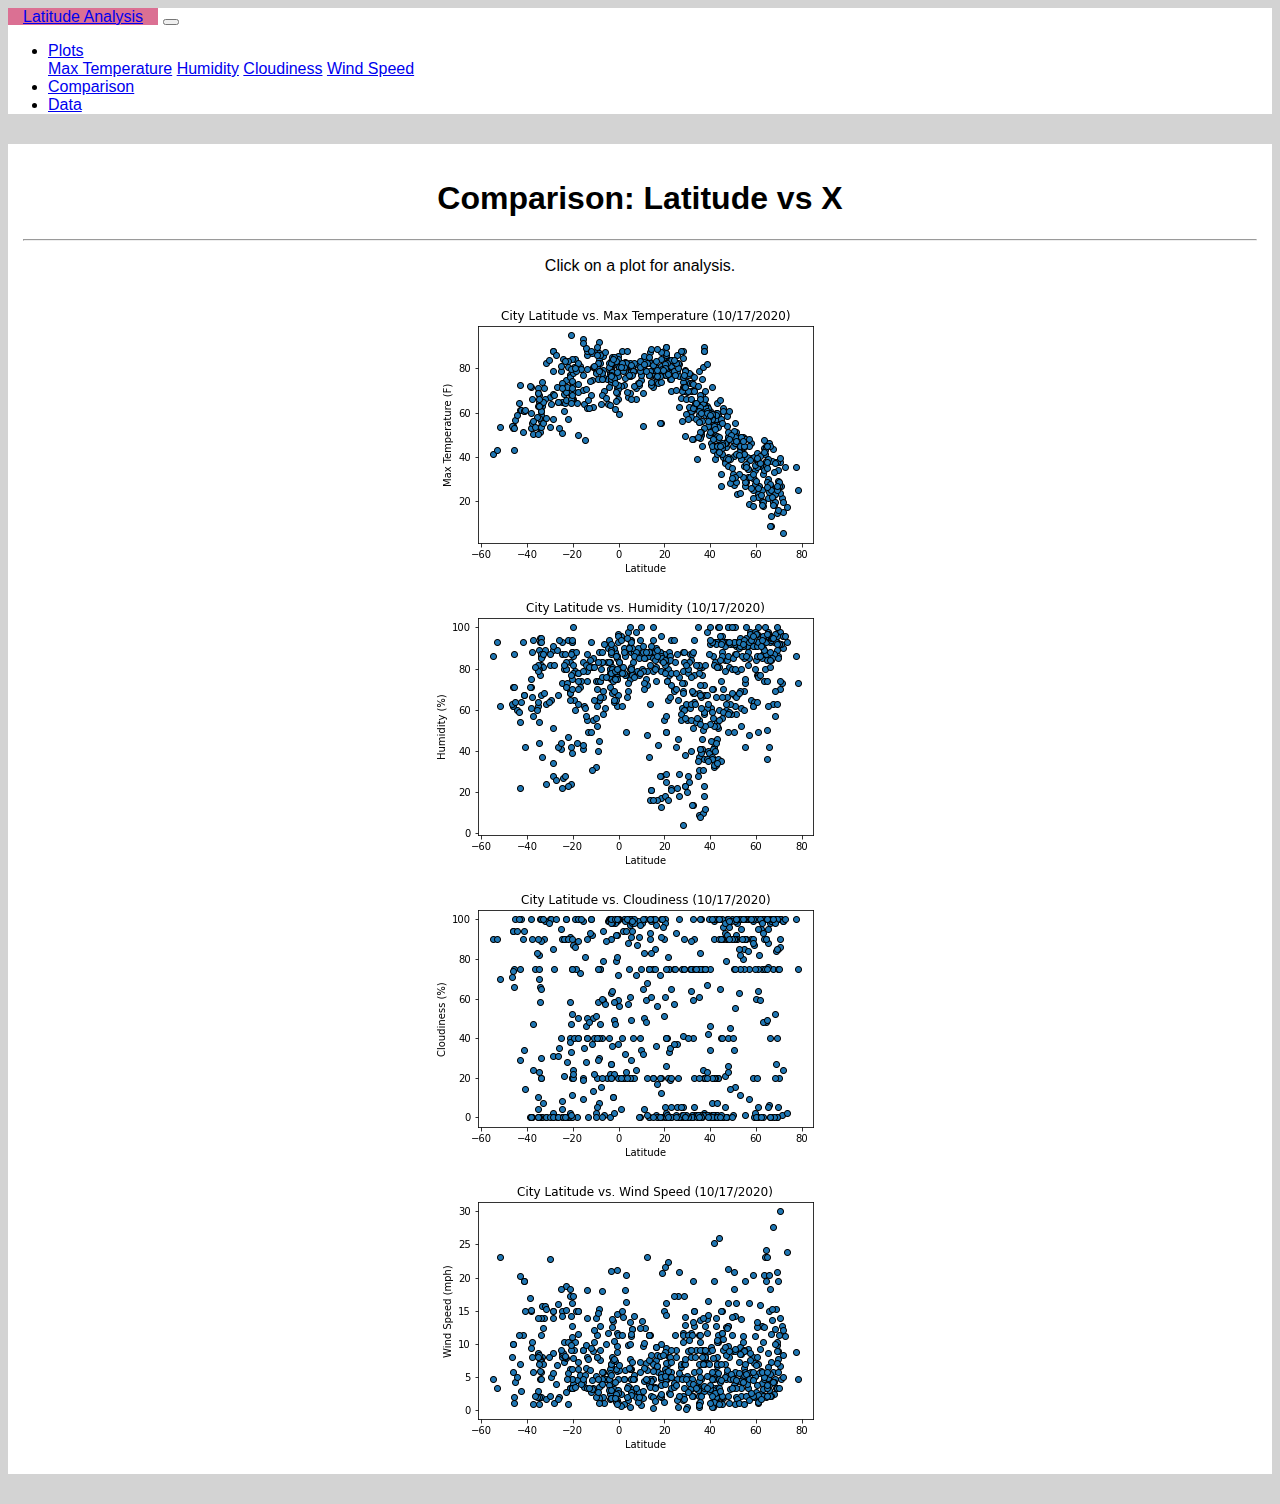
==== comparison.html @ 50080494 "added comparison page" ====
<!doctype html>
<html lang="en">
  <head>
    <meta charset="utf-8">
    <meta name="viewport" content="width=device-width, initial-scale=1, shrink-to-fit=no">

    <link rel="stylesheet" href="https://cdn.jsdelivr.net/npm/bootstrap@4.5.3/dist/css/bootstrap.min.css" integrity="sha384-TX8t27EcRE3e/ihU7zmQxVncDAy5uIKz4rEkgIXeMed4M0jlfIDPvg6uqKI2xXr2" crossorigin="anonymous">
    <link rel="stylesheet" href="style.css">

    <title>Comparison</title>
  </head>
  <body>
    <nav class="navbar navbar-expand-md navbar-light">
        <a class="navbar-brand" href="index.html">Latitude Analysis</a>
        <button class="navbar-toggler" type="button" data-toggle="collapse" data-target="#navbarSupportedContent" aria-controls="navbarSupportedContent" aria-expanded="false" aria-label="Toggle navigation">
          <span class="navbar-toggler-icon"></span>
        </button>
    
        <div class="collapse navbar-collapse" id="navbarSupportedContent">
          <ul class="navbar-nav ml-auto">
            <li class="nav-item dropdown">
              <a class="nav-link dropdown-toggle" href="#" id="navbarDropdown" role="button" data-toggle="dropdown" aria-haspopup="true" aria-expanded="false">
                Plots
              </a>
              <div class="dropdown-menu" aria-labelledby="navbarDropdown">
                <a class="dropdown-item" href="viz1.html">Max Temperature</a>
                <a class="dropdown-item" href="viz2.html">Humidity</a>
                <a class="dropdown-item" href="viz3.html">Cloudiness</a>
                <a class="dropdown-item" href="viz4.html">Wind Speed</a>
              </div>
            </li>
            <li class="nav-item">
                <a class="nav-link" href="comparison.html">Comparison</a>
            </li>
            <li class="nav-item">
                <a class="nav-link" href="data.html">Data</a>
            </li>
          </ul>
        </div>
      </nav>

        <div class="container comparison-box">
            <div class="row">
                <div class="col-12">
                    
                        <h1>Comparison: Latitude vs X</h1>
                        <hr>
                        <p>Click on a plot for analysis.</p>
                    
                </div>
            </div>
            
                
                    
                        <div class="row">
                            <div class="col-12 col-sm-12 col-md-6 col-lg-6">
                                
                                <a href="viz1.html"><img class="comp-plot" src="resources/plot1.png" alt="Plot 1"></a>
                            </div>
                            <div class="col-12 col-sm-12 col-md-6 col-lg-6">
                                
                                <a href="viz2.html"><img class="comp-plot" src="resources/plot2.png" alt="Plot 2"></a>
                            </div>
                        </div>
                        <div class="row">
                            <div class="col-12 col-sm-12 col-md-6 col-lg-6">
                                
                                <a href="viz3.html"><img class="comp-plot" src="resources/plot3.png" alt="Plot 3"></a>
                            </div>
                            <div class="col-12 col-sm-12 col-md-6 col-lg-6">
                                
                                <a href="viz4.html"><img class="comp-plot" src="resources/plot4.png" alt="Plot 4"></a>
                            </div>
                        </div>
                    
                
            
        </div>
    
    <script src="https://code.jquery.com/jquery-3.5.1.slim.min.js" integrity="sha384-DfXdz2htPH0lsSSs5nCTpuj/zy4C+OGpamoFVy38MVBnE+IbbVYUew+OrCXaRkfj" crossorigin="anonymous"></script>
    <script src="https://cdn.jsdelivr.net/npm/popper.js@1.16.1/dist/umd/popper.min.js" integrity="sha384-9/reFTGAW83EW2RDu2S0VKaIzap3H66lZH81PoYlFhbGU+6BZp6G7niu735Sk7lN" crossorigin="anonymous"></script>
    <script src="https://cdn.jsdelivr.net/npm/bootstrap@4.5.3/dist/js/bootstrap.min.js" integrity="sha384-w1Q4orYjBQndcko6MimVbzY0tgp4pWB4lZ7lr30WKz0vr/aWKhXdBNmNb5D92v7s" crossorigin="anonymous"></script>
    
  </body>
</html>
---- style.css ----
body {
    font-family: Calibri, Arial, sans-serif;
    background: lightgrey;
}

.navbar {
    padding: 0;
}

.navbar-light {
    background: white;
}

.navbar-brand {
    background: palevioletred;
    padding-left: 15px;
    padding-right: 15px;
}

@media (max-width: 768px) {
.navbar {
    background: palevioletred;
    }
}

.container {
    margin-top: 30px;
    margin-bottom: 30px;
}

.main-box {
    padding: 15px;
    background: white;
}

.main-box img{
    margin: auto;
    display: block;
}

.viz-box {
    padding: 15px;
    background: white;
    text-align: center;
}


@media (max-width: 576px) {
    .container {
        margin: 0;
        padding: 0;
        }
    }

.tiny-plot {
    height: 100px;
    width: 150px;
}

@media (max-width: 992px) {
    .plot {
        height: 248px;
        width: 372px;
        }
    }

.comparison-box {
    padding: 15px;
    background: white;
    text-align: center;
}

@media (max-width: 992px) {
    .comp-plot {
        height: 228px;
        width: 342px;
        }
    }
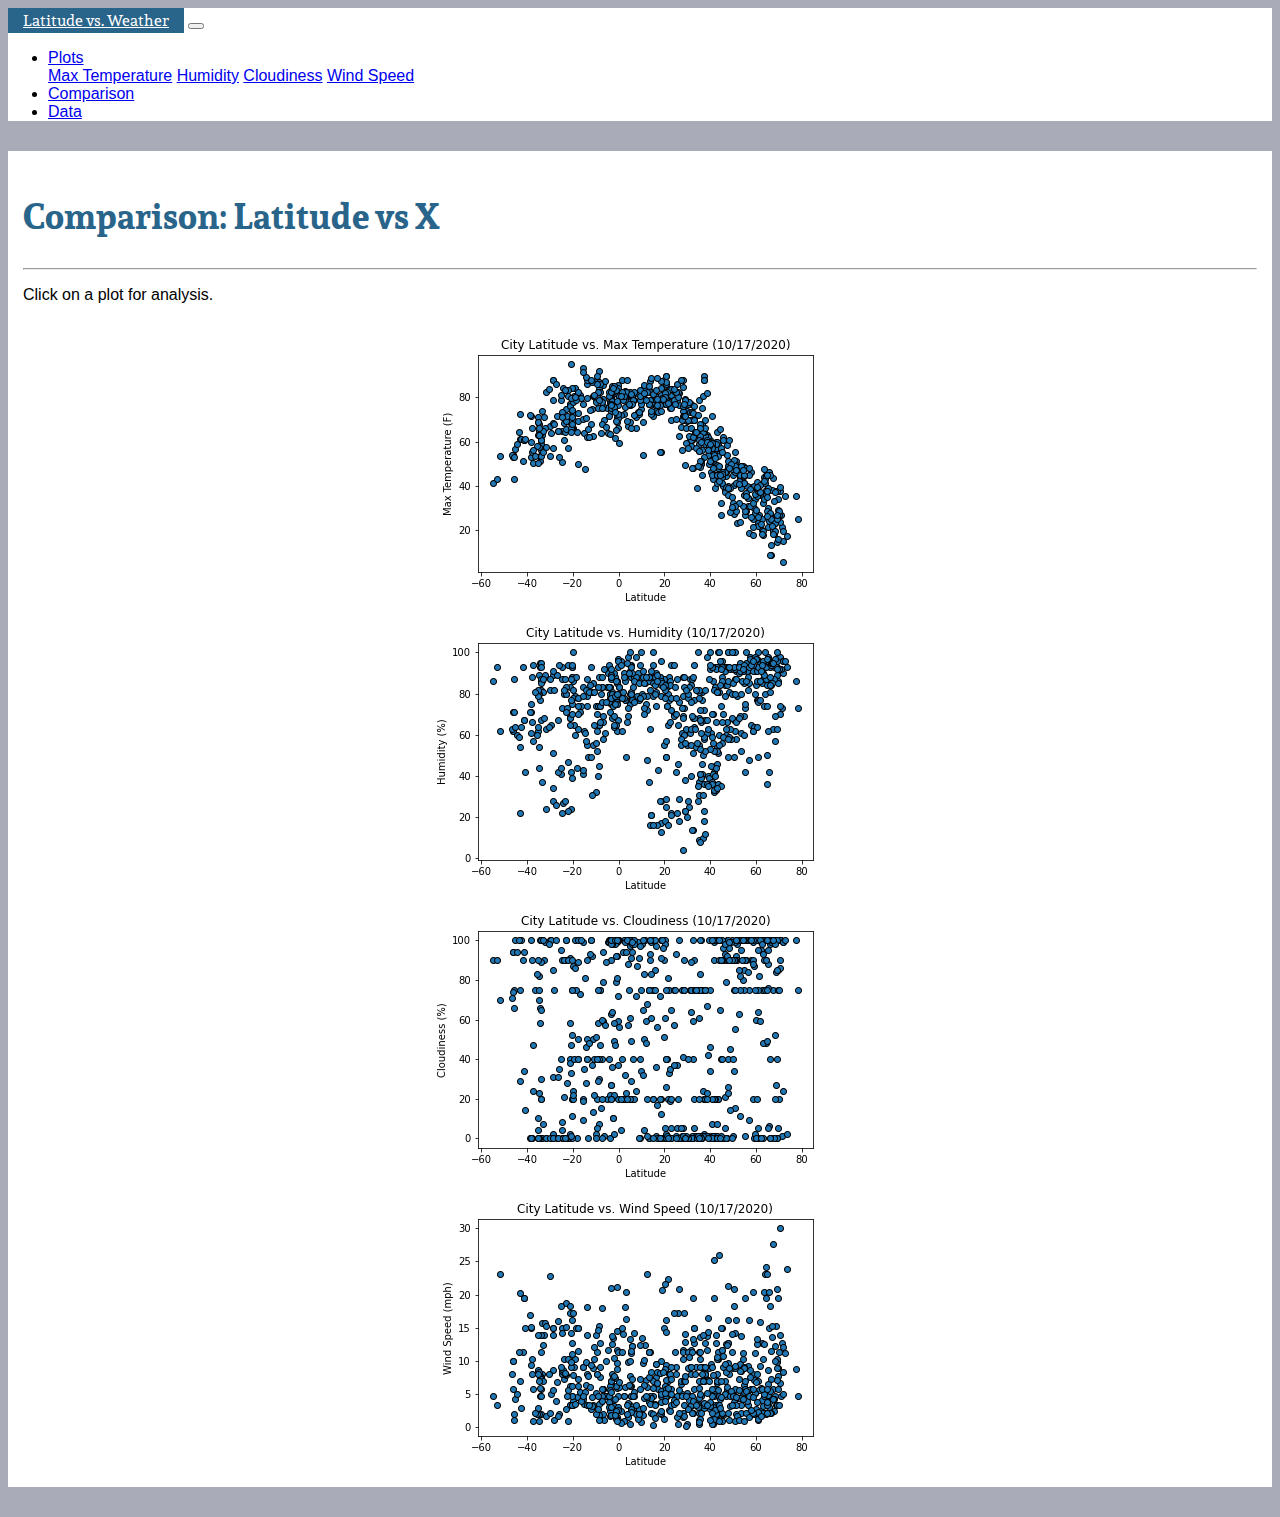
==== commit 85573212: "updated colors and fonts" ====
--- a/comparison.html
+++ b/comparison.html
@@ -5,13 +5,15 @@
     <meta name="viewport" content="width=device-width, initial-scale=1, shrink-to-fit=no">
 
     <link rel="stylesheet" href="https://cdn.jsdelivr.net/npm/bootstrap@4.5.3/dist/css/bootstrap.min.css" integrity="sha384-TX8t27EcRE3e/ihU7zmQxVncDAy5uIKz4rEkgIXeMed4M0jlfIDPvg6uqKI2xXr2" crossorigin="anonymous">
+    <link rel="preconnect" href="https://fonts.gstatic.com">
+    <link href="https://fonts.googleapis.com/css2?family=Sura&display=swap" rel="stylesheet">
     <link rel="stylesheet" href="style.css">
 
     <title>Comparison</title>
   </head>
   <body>
     <nav class="navbar navbar-expand-md navbar-light">
-        <a class="navbar-brand" href="index.html">Latitude Analysis</a>
+        <a class="navbar-brand" href="index.html" style="font-family: Sura, serif;">Latitude vs. Weather</a>
         <button class="navbar-toggler" type="button" data-toggle="collapse" data-target="#navbarSupportedContent" aria-controls="navbarSupportedContent" aria-expanded="false" aria-label="Toggle navigation">
           <span class="navbar-toggler-icon"></span>
         </button>
@@ -39,11 +41,11 @@
         </div>
       </nav>
 
-        <div class="container comparison-box">
+        <div class="container main-box">
             <div class="row">
                 <div class="col-12">
                     
-                        <h1>Comparison: Latitude vs X</h1>
+                        <h1 style="font-family: Sura, serif;">Comparison: Latitude vs X</h1>
                         <hr>
                         <p>Click on a plot for analysis.</p>
                     
--- a/style.css
+++ b/style.css
@@ -1,6 +1,6 @@
 body {
     font-family: Calibri, Arial, sans-serif;
-    background: lightgrey;
+    background: #AAABB8;
 }
 
 .navbar {
@@ -8,19 +8,34 @@
 }
 
 .navbar-light {
-    background: white;
+    background: #FFFFFF;
+}
+
+.navbar-light .navbar-brand {
+    color: #FFFFFF;
 }
 
 .navbar-brand {
-    background: palevioletred;
+    background: #29648A;
     padding-left: 15px;
     padding-right: 15px;
 }
 
+
 @media (max-width: 768px) {
 .navbar {
-    background: palevioletred;
+    background: #29648A;
     }
+}
+
+h1 {
+    color: #29648A;
+    font-size: 35px;
+}
+
+h2 {
+    color: #29648A;
+    font-size: 25px;
 }
 
 .container {
@@ -30,7 +45,7 @@
 
 .main-box {
     padding: 15px;
-    background: white;
+    background: #FFFFFF;
 }
 
 .main-box img{
@@ -40,10 +55,9 @@
 
 .viz-box {
     padding: 15px;
-    background: white;
+    background: #FFFFFF;
     text-align: center;
 }
-
 
 @media (max-width: 576px) {
     .container {
@@ -64,15 +78,10 @@
         }
     }
 
-.comparison-box {
-    padding: 15px;
-    background: white;
-    text-align: center;
-}
-
 @media (max-width: 992px) {
     .comp-plot {
         height: 228px;
         width: 342px;
         }
-    }+    }
+
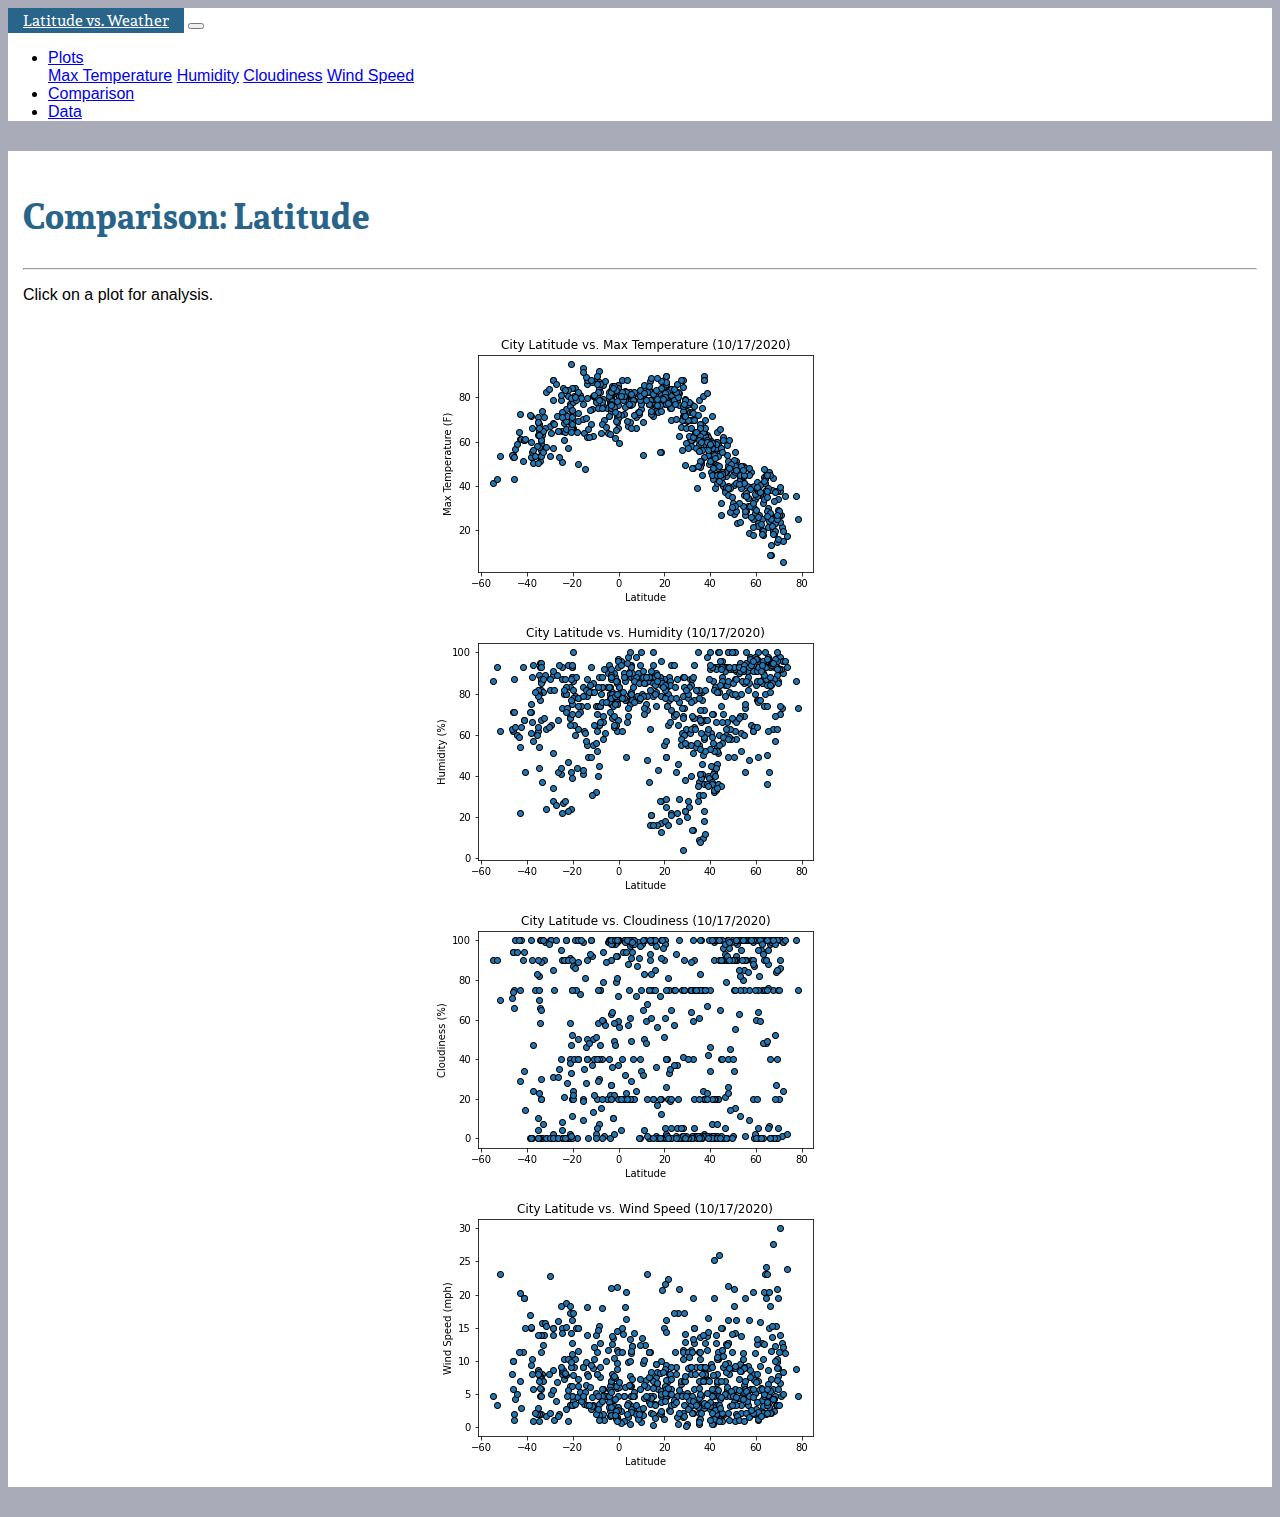
==== commit 535b7b86: "updated" ====
--- a/comparison.html
+++ b/comparison.html
@@ -45,7 +45,7 @@
             <div class="row">
                 <div class="col-12">
                     
-                        <h1 style="font-family: Sura, serif;">Comparison: Latitude vs X</h1>
+                        <h1 style="font-family: Sura, serif;">Comparison: Latitude </h1>
                         <hr>
                         <p>Click on a plot for analysis.</p>
                     
--- a/style.css
+++ b/style.css
@@ -20,7 +20,6 @@
     padding-left: 15px;
     padding-right: 15px;
 }
-
 
 @media (max-width: 768px) {
 .navbar {
@@ -59,6 +58,11 @@
     text-align: center;
 }
 
+.tiny-plot {
+    height: 100px;
+    width: 150px;
+}
+
 @media (max-width: 576px) {
     .container {
         margin: 0;
@@ -66,22 +70,15 @@
         }
     }
 
-.tiny-plot {
-    height: 100px;
-    width: 150px;
-}
-
 @media (max-width: 992px) {
     .plot {
         height: 248px;
         width: 372px;
         }
-    }
-
-@media (max-width: 992px) {
     .comp-plot {
         height: 228px;
         width: 342px;
         }
     }
 
+
